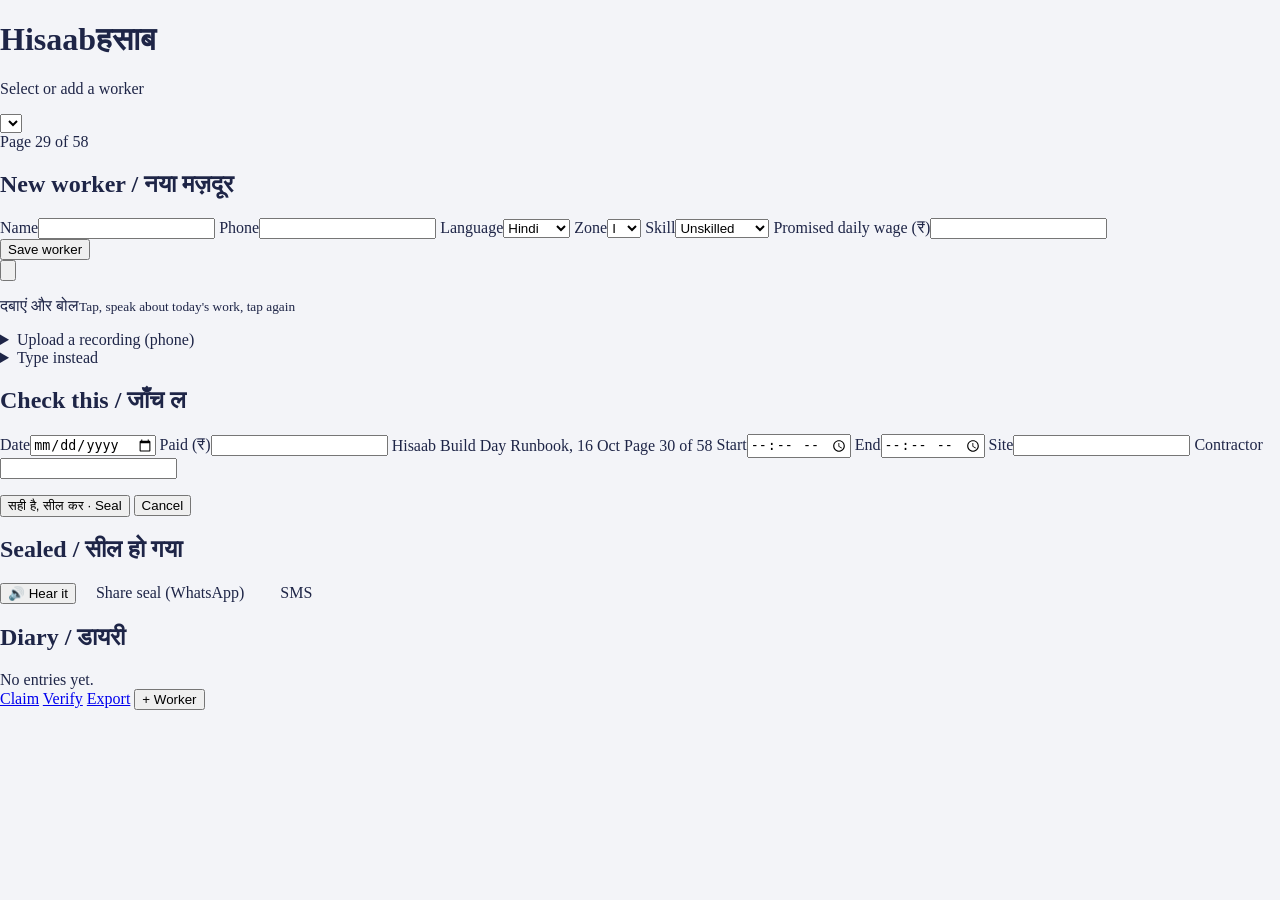
==== static/index.html @ 0469c49f "Frontend work" ====
<!doctype html>
<html lang="hi">
<head>
<meta charset="utf-8">
<meta name="viewport" content="width=device-width, initial-scale=1">
<title>Hisaab</title>
<link rel="stylesheet" href="style.css">
<link rel="manifest" href="manifest.json">
<meta name="theme-color" content="#B5452A">
<link rel="apple-touch-icon" href="icon-192.png">
</head>
<body>
<header class="top">
<img src="logo.png" alt="" class="logo" onerror="this.remove()">
<div><h1>Hisaab<span class="deva">हसाब</span></h1><p id="who" 
class="muted">Select or add a worker</p></div>
<select id="workerSel" aria-label="Worker"></select>
</header>
Page 29 of 58
<main>
  <section id="register" class="card hidden">
    <h2>New worker / नया मज़दूर</h2>
    <div class="grid">
      <label class="wide">Name<input id="rName"></label>
      <label>Phone<input id="rPhone" inputmode="tel"></label>
      <label>Language<select id="rLang"><option value="hi">Hindi</option>
<option value="mr">Marathi</option></select></label>
      <label>Zone<select id="rZone"><option>I</option><option>II</option>
<option>III</option></select></label>
      <label>Skill<select id="rSkill"><option 
value="unskilled">Unskilled</option><option value="semi_skilled">Semi
skilled</option><option value="skilled">Skilled</option></select></label>
      <label class="wide">Promised daily wage (₹)<input id="rRate" 
type="number"></label>
    </div>
    <div class="row"><button id="rSave" class="primary">Save worker</button>
</div>
  </section>
  <section id="record" class="card">
    <button id="micBtn" class="mic" aria-label="Record">
      <svg viewBox="0 0 24 24"><path d="M12 14a3 3 0 0 0 3-3V5a3 3 0 0 0-6 
0v6a3 3 0 0 0 3 3zm5-3a5 5 0 0 1-10 0H5a7 7 0 0 0 6 6.92V21h2v-3.08A7 7 0 0 0 
19 11h-2z"/></svg>
    </button>
    <p id="micLabel" class="big">दबाएं और बोल<small>Tap, speak about today's 
work, tap again</small></p>
    <p id="timer"></p>
    <p id="status" class="muted" style="text-align:center"></p>
    <details><summary>Upload a recording (phone)</summary><input type="file" 
accept="audio/*" capture id="fileIn"></details>
    <details><summary>Type instead</summary><textarea id="typed" 
placeholder="aaj subah 8 se shaam 6 tak..."></textarea>
      <div class="row"><button id="typedBtn" class="ghost">Make 
draft</button></div></details>
  </section>
  <section id="draft" class="card hidden">
    <h2>Check this / जाँच ल</h2>
    <p id="transcript" class="quote"></p>
    <div class="grid">
      <label>Date<input id="fDate" type="date"></label>
      <label>Paid (₹)<input id="fPaid" type="number"></label>
Hisaab Build Day Runbook, 16 Oct
Page 30 of 58
      <label>Start<input id="fStart" type="time"></label>
      <label>End<input id="fEnd" type="time"></label>
      <label>Site<input id="fSite"></label>
      <label>Contractor<input id="fContractor"></label>
    </div>
    <p id="timing" class="muted"></p>
    <div class="row">
      <button id="sealBtn" class="primary">सही है, सील कर · Seal</button>
      <button id="cancelBtn" class="ghost">Cancel</button>
    </div>
  </section>
  <section id="sealed" class="card sealedcard hidden">
    <h2>Sealed / सील हो गया</h2>
    <p id="sealedText"></p>
    <p class="hash" id="sealedHash"></p>
    <div class="row">
      <button id="speakBtn" class="ghost">
🔊
 Hear it</button>
      <a id="waLink" class="ghost" target="_blank" style="padding:12px 
16px;border-radius:12px;text-decoration:none">Share seal (WhatsApp)</a>
      <a id="smsLink" class="ghost" style="padding:12px 16px;border
radius:12px;text-decoration:none">SMS</a>
    </div>
  </section>
  <section class="card">
    <h2>Diary / डायरी</h2>
    <div id="diaryList" class="muted">No entries yet.</div>
  </section>
</main>
<nav class="bottom">
  <a id="claimLink" href="#">Claim</a>
  <a id="verifyLink" href="#">Verify</a>
  <a id="exportLink" href="#">Export</a>
  <button id="addWorker">+ Worker</button>
</nav>
<script src="app.js"></script>
</body>
</html>
---- static/style.css ----
:root{--ink:#1E2547;--indigo:#23305E;--brick:#B5452A;--turmeric:#F2A900;--
seal:#2E7D4F;--slate:#5B6B9A;--mist:#F3F4F8;--brickTint:#FBEDE8;--
line:#D9DCE6}
*{box-sizing:border-box}
body{margin:0;background:var(--mist);color:var(--ink);font:18px/1.45 "Segoe 
UI","Nirmala UI",system-ui,sans-serif}
h1,h2{font-family:"Bookman Old Style",Georgia,serif;color:var(--
indigo);margin:0}
h1{font-size:26px}h2{font-size:20px;margin-bottom:12px}
.deva{font-family:"Nirmala UI","Mangal",sans-serif;color:var(--brick);font
size:20px;margin-left:6px}
.top{display:flex;gap:12px;align-items:center;padding:14px 
18px;background:#fff;border-bottom:1px solid var(--
line);position:sticky;top:0;z-index:2}
.top select{margin-left:auto;font-size:16px;padding:6px}
.logo{height:40px}
main{max-width:560px;margin:0 auto;padding:16px 14px 110px}
.card{background:#fff;border-radius:16px;padding:18px;margin-bottom:16px;box
shadow:0 2px 10px rgba(30,37,71,.06)}
.hidden{display:none}
.muted{color:var(--slate);font-size:15px;margin:2px 0}
.big{font-size:22px;font-weight:600;text-align:center;margin:10px 0 0}
.big small{display:block;font-size:14px;font-weight:400;color:var(--slate)}
.mic{display:block;margin:6px auto;width:150px;height:150px;border
radius:50%;border:0;background:var(--brick);cursor:pointer;box-shadow:0 8px 
24px rgba(181,69,42,.35)}
.mic svg{width:64px;height:64px;fill:#fff}
.mic.rec{background:var(--indigo);animation:pulse 1.2s infinite}
@keyframes pulse{50%{box-shadow:0 0 0 18px rgba(35,48,94,.15)}}
#timer{text-align:center;font:600 20px "Courier New",monospace;margin:4px 0}
details{margin-top:12px;font-size:15px}summary{cursor:pointer;color:var(--
slate)}
textarea,input,select{font:inherit;width:100%;padding:10px;border:1px solid 
var(--line);border-radius:10px;background:#fff}
textarea{min-height:70px}
.grid{display:grid;grid-template-columns:1fr 1fr;gap:10px}
.grid label{font-size:14px;color:var(--slate)}
.grid .wide{grid-column:1/3}
.need input{border:2px solid var(--turmeric);background:#FFF8E5}
.quote{font-style:italic;background:var(--mist);padding:10px 12px;border
radius:10px}
.row{display:flex;gap:10px;margin-top:14px;flex-wrap:wrap}
button{font:inherit;border-radius:12px;padding:12px 
Page 28 of 58
Hisaab Build Day Runbook, 16 Oct
16px;border:0;cursor:pointer}
.primary{background:var(--brick);color:#fff;font-weight:600;flex:1}
.ghost{background:var(--mist);color:var(--indigo)}
.sealedcard{border:2px solid var(--brick)}
.hash{font:14px "Courier New",monospace;color:var(--slate);word-break:break
all}
.day{display:flex;gap:10px;align-items:center;padding:10px 0;border
bottom:1px solid var(--line)}
.day .d{width:92px;font-weight:600;color:var(--indigo)}
.day .m{flex:1;font-size:15px}
.day .h{font:12px "Courier New",monospace;color:var(--slate)}
.day.gap{opacity:.6;border-bottom-style:dashed}
.bottom{position:fixed;bottom:0;left:0;right:0;display:flex;gap:8px;justify
content:center;padding:10px;background:#fff;border-top:1px solid var(--line)}
.bottom a,.bottom button{padding:10px 14px;border
radius:10px;background:var(--mist);color:var(--indigo);text
decoration:none;font-size:15px;font-weight:600}
.toast{position:fixed;left:50%;bottom:80px;transform:translateX(-50%);backgro
und:var(--ink);color:#fff;padding:10px 16px;border-radius:10px;font-size:15px}
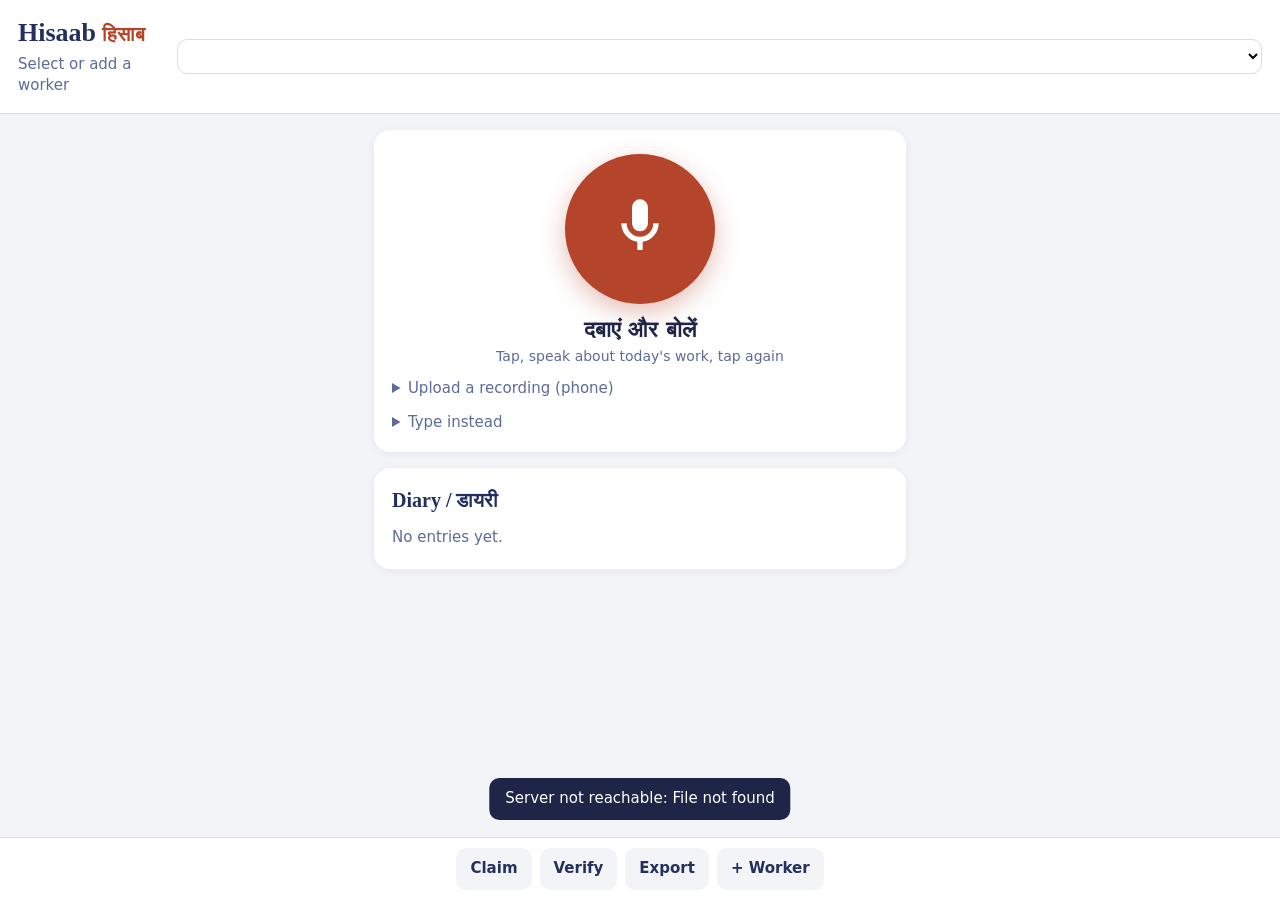
==== commit 88d3af82: "Step 6: verify page, export, repaired app screens, 6 PM fix - Add static/verify.html and GET /api/wo" ====
--- a/static/index.html
+++ b/static/index.html
@@ -11,56 +11,43 @@
 </head>
 <body>
 <header class="top">
-<img src="logo.png" alt="" class="logo" onerror="this.remove()">
-<div><h1>Hisaab<span class="deva">हसाब</span></h1><p id="who" 
-class="muted">Select or add a worker</p></div>
-<select id="workerSel" aria-label="Worker"></select>
+  <img src="logo.png" alt="" class="logo" onerror="this.remove()">
+  <div><h1>Hisaab<span class="deva">हिसाब</span></h1><p id="who" class="muted">Select or add a worker</p></div>
+  <select id="workerSel" aria-label="Worker"></select>
 </header>
-Page 29 of 58
+
 <main>
   <section id="register" class="card hidden">
-    <h2>New worker / नया मज़दूर</h2>
+    <h2>New worker / नया मज़दूर</h2>
     <div class="grid">
       <label class="wide">Name<input id="rName"></label>
       <label>Phone<input id="rPhone" inputmode="tel"></label>
-      <label>Language<select id="rLang"><option value="hi">Hindi</option>
-<option value="mr">Marathi</option></select></label>
-      <label>Zone<select id="rZone"><option>I</option><option>II</option>
-<option>III</option></select></label>
-      <label>Skill<select id="rSkill"><option 
-value="unskilled">Unskilled</option><option value="semi_skilled">Semi
-skilled</option><option value="skilled">Skilled</option></select></label>
-      <label class="wide">Promised daily wage (₹)<input id="rRate" 
-type="number"></label>
+      <label>Language<select id="rLang"><option value="hi">Hindi</option><option value="mr">Marathi</option></select></label>
+      <label>Zone<select id="rZone"><option>I</option><option>II</option><option>III</option></select></label>
+      <label>Skill<select id="rSkill"><option value="unskilled">Unskilled</option><option value="semi_skilled">Semi-skilled</option><option value="skilled">Skilled</option></select></label>
+      <label class="wide">Promised daily wage (₹)<input id="rRate" type="number"></label>
     </div>
-    <div class="row"><button id="rSave" class="primary">Save worker</button>
-</div>
+    <div class="row"><button id="rSave" class="primary">Save worker</button></div>
   </section>
+
   <section id="record" class="card">
     <button id="micBtn" class="mic" aria-label="Record">
-      <svg viewBox="0 0 24 24"><path d="M12 14a3 3 0 0 0 3-3V5a3 3 0 0 0-6 
-0v6a3 3 0 0 0 3 3zm5-3a5 5 0 0 1-10 0H5a7 7 0 0 0 6 6.92V21h2v-3.08A7 7 0 0 0 
-19 11h-2z"/></svg>
+      <svg viewBox="0 0 24 24"><path d="M12 14a3 3 0 0 0 3-3V5a3 3 0 0 0-6 0v6a3 3 0 0 0 3 3zm5-3a5 5 0 0 1-10 0H5a7 7 0 0 0 6 6.92V21h2v-3.08A7 7 0 0 0 19 11h-2z"/></svg>
     </button>
-    <p id="micLabel" class="big">दबाएं और बोल<small>Tap, speak about today's 
-work, tap again</small></p>
+    <p id="micLabel" class="big">दबाएं और बोलें<small>Tap, speak about today's work, tap again</small></p>
     <p id="timer"></p>
     <p id="status" class="muted" style="text-align:center"></p>
-    <details><summary>Upload a recording (phone)</summary><input type="file" 
-accept="audio/*" capture id="fileIn"></details>
-    <details><summary>Type instead</summary><textarea id="typed" 
-placeholder="aaj subah 8 se shaam 6 tak..."></textarea>
-      <div class="row"><button id="typedBtn" class="ghost">Make 
-draft</button></div></details>
+    <details><summary>Upload a recording (phone)</summary><input type="file" accept="audio/*" capture id="fileIn"></details>
+    <details><summary>Type instead</summary><textarea id="typed" placeholder="aaj subah 8 se shaam 6 tak..."></textarea>
+      <div class="row"><button id="typedBtn" class="ghost">Make draft</button></div></details>
   </section>
+
   <section id="draft" class="card hidden">
-    <h2>Check this / जाँच ल</h2>
+    <h2>Check this / जाँच लें</h2>
     <p id="transcript" class="quote"></p>
     <div class="grid">
       <label>Date<input id="fDate" type="date"></label>
       <label>Paid (₹)<input id="fPaid" type="number"></label>
-Hisaab Build Day Runbook, 16 Oct
-Page 30 of 58
       <label>Start<input id="fStart" type="time"></label>
       <label>End<input id="fEnd" type="time"></label>
       <label>Site<input id="fSite"></label>
@@ -68,29 +55,28 @@
     </div>
     <p id="timing" class="muted"></p>
     <div class="row">
-      <button id="sealBtn" class="primary">सही है, सील कर · Seal</button>
+      <button id="sealBtn" class="primary">सही है, सील करें · Seal</button>
       <button id="cancelBtn" class="ghost">Cancel</button>
     </div>
   </section>
+
   <section id="sealed" class="card sealedcard hidden">
     <h2>Sealed / सील हो गया</h2>
     <p id="sealedText"></p>
     <p class="hash" id="sealedHash"></p>
     <div class="row">
-      <button id="speakBtn" class="ghost">
-🔊
- Hear it</button>
-      <a id="waLink" class="ghost" target="_blank" style="padding:12px 
-16px;border-radius:12px;text-decoration:none">Share seal (WhatsApp)</a>
-      <a id="smsLink" class="ghost" style="padding:12px 16px;border
-radius:12px;text-decoration:none">SMS</a>
+      <button id="speakBtn" class="ghost">🔊 Hear it</button>
+      <a id="waLink" class="ghost" target="_blank" style="padding:12px 16px;border-radius:12px;text-decoration:none">Share seal (WhatsApp)</a>
+      <a id="smsLink" class="ghost" style="padding:12px 16px;border-radius:12px;text-decoration:none">SMS</a>
     </div>
   </section>
+
   <section class="card">
     <h2>Diary / डायरी</h2>
     <div id="diaryList" class="muted">No entries yet.</div>
   </section>
 </main>
+
 <nav class="bottom">
   <a id="claimLink" href="#">Claim</a>
   <a id="verifyLink" href="#">Verify</a>
@@ -99,4 +85,4 @@
 </nav>
 <script src="app.js"></script>
 </body>
-</html>+</html>
--- a/static/style.css
+++ b/static/style.css
@@ -1,64 +1,42 @@
-:root{--ink:#1E2547;--indigo:#23305E;--brick:#B5452A;--turmeric:#F2A900;--
-seal:#2E7D4F;--slate:#5B6B9A;--mist:#F3F4F8;--brickTint:#FBEDE8;--
-line:#D9DCE6}
+:root{--ink:#1E2547;--indigo:#23305E;--brick:#B5452A;--turmeric:#F2A900;--seal:#2E7D4F;--slate:#5B6B9A;--mist:#F3F4F8;--brickTint:#FBEDE8;--line:#D9DCE6}
 *{box-sizing:border-box}
-body{margin:0;background:var(--mist);color:var(--ink);font:18px/1.45 "Segoe 
-UI","Nirmala UI",system-ui,sans-serif}
-h1,h2{font-family:"Bookman Old Style",Georgia,serif;color:var(--
-indigo);margin:0}
+body{margin:0;background:var(--mist);color:var(--ink);font:18px/1.45 "Segoe UI","Nirmala UI",system-ui,sans-serif}
+h1,h2{font-family:"Bookman Old Style",Georgia,serif;color:var(--indigo);margin:0}
 h1{font-size:26px}h2{font-size:20px;margin-bottom:12px}
-.deva{font-family:"Nirmala UI","Mangal",sans-serif;color:var(--brick);font
-size:20px;margin-left:6px}
-.top{display:flex;gap:12px;align-items:center;padding:14px 
-18px;background:#fff;border-bottom:1px solid var(--
-line);position:sticky;top:0;z-index:2}
+.deva{font-family:"Nirmala UI","Mangal",sans-serif;color:var(--brick);font-size:20px;margin-left:6px}
+.top{display:flex;gap:12px;align-items:center;padding:14px 18px;background:#fff;border-bottom:1px solid var(--line);position:sticky;top:0;z-index:2}
 .top select{margin-left:auto;font-size:16px;padding:6px}
 .logo{height:40px}
 main{max-width:560px;margin:0 auto;padding:16px 14px 110px}
-.card{background:#fff;border-radius:16px;padding:18px;margin-bottom:16px;box
-shadow:0 2px 10px rgba(30,37,71,.06)}
+.card{background:#fff;border-radius:16px;padding:18px;margin-bottom:16px;box-shadow:0 2px 10px rgba(30,37,71,.06)}
 .hidden{display:none}
 .muted{color:var(--slate);font-size:15px;margin:2px 0}
 .big{font-size:22px;font-weight:600;text-align:center;margin:10px 0 0}
 .big small{display:block;font-size:14px;font-weight:400;color:var(--slate)}
-.mic{display:block;margin:6px auto;width:150px;height:150px;border
-radius:50%;border:0;background:var(--brick);cursor:pointer;box-shadow:0 8px 
-24px rgba(181,69,42,.35)}
+.mic{display:block;margin:6px auto;width:150px;height:150px;border-radius:50%;border:0;background:var(--brick);cursor:pointer;box-shadow:0 8px 24px rgba(181,69,42,.35)}
 .mic svg{width:64px;height:64px;fill:#fff}
 .mic.rec{background:var(--indigo);animation:pulse 1.2s infinite}
 @keyframes pulse{50%{box-shadow:0 0 0 18px rgba(35,48,94,.15)}}
 #timer{text-align:center;font:600 20px "Courier New",monospace;margin:4px 0}
-details{margin-top:12px;font-size:15px}summary{cursor:pointer;color:var(--
-slate)}
-textarea,input,select{font:inherit;width:100%;padding:10px;border:1px solid 
-var(--line);border-radius:10px;background:#fff}
+details{margin-top:12px;font-size:15px}summary{cursor:pointer;color:var(--slate)}
+textarea,input,select{font:inherit;width:100%;padding:10px;border:1px solid var(--line);border-radius:10px;background:#fff}
 textarea{min-height:70px}
 .grid{display:grid;grid-template-columns:1fr 1fr;gap:10px}
 .grid label{font-size:14px;color:var(--slate)}
 .grid .wide{grid-column:1/3}
 .need input{border:2px solid var(--turmeric);background:#FFF8E5}
-.quote{font-style:italic;background:var(--mist);padding:10px 12px;border
-radius:10px}
+.quote{font-style:italic;background:var(--mist);padding:10px 12px;border-radius:10px}
 .row{display:flex;gap:10px;margin-top:14px;flex-wrap:wrap}
-button{font:inherit;border-radius:12px;padding:12px 
-Page 28 of 58
-Hisaab Build Day Runbook, 16 Oct
-16px;border:0;cursor:pointer}
+button{font:inherit;border-radius:12px;padding:12px 16px;border:0;cursor:pointer}
 .primary{background:var(--brick);color:#fff;font-weight:600;flex:1}
 .ghost{background:var(--mist);color:var(--indigo)}
 .sealedcard{border:2px solid var(--brick)}
-.hash{font:14px "Courier New",monospace;color:var(--slate);word-break:break
-all}
-.day{display:flex;gap:10px;align-items:center;padding:10px 0;border
-bottom:1px solid var(--line)}
+.hash{font:14px "Courier New",monospace;color:var(--slate);word-break:break-all}
+.day{display:flex;gap:10px;align-items:center;padding:10px 0;border-bottom:1px solid var(--line)}
 .day .d{width:92px;font-weight:600;color:var(--indigo)}
 .day .m{flex:1;font-size:15px}
 .day .h{font:12px "Courier New",monospace;color:var(--slate)}
 .day.gap{opacity:.6;border-bottom-style:dashed}
-.bottom{position:fixed;bottom:0;left:0;right:0;display:flex;gap:8px;justify
-content:center;padding:10px;background:#fff;border-top:1px solid var(--line)}
-.bottom a,.bottom button{padding:10px 14px;border
-radius:10px;background:var(--mist);color:var(--indigo);text
-decoration:none;font-size:15px;font-weight:600}
-.toast{position:fixed;left:50%;bottom:80px;transform:translateX(-50%);backgro
-und:var(--ink);color:#fff;padding:10px 16px;border-radius:10px;font-size:15px}+.bottom{position:fixed;bottom:0;left:0;right:0;display:flex;gap:8px;justify-content:center;padding:10px;background:#fff;border-top:1px solid var(--line)}
+.bottom a,.bottom button{padding:10px 14px;border-radius:10px;background:var(--mist);color:var(--indigo);text-decoration:none;font-size:15px;font-weight:600}
+.toast{position:fixed;left:50%;bottom:80px;transform:translateX(-50%);background:var(--ink);color:#fff;padding:10px 16px;border-radius:10px;font-size:15px}
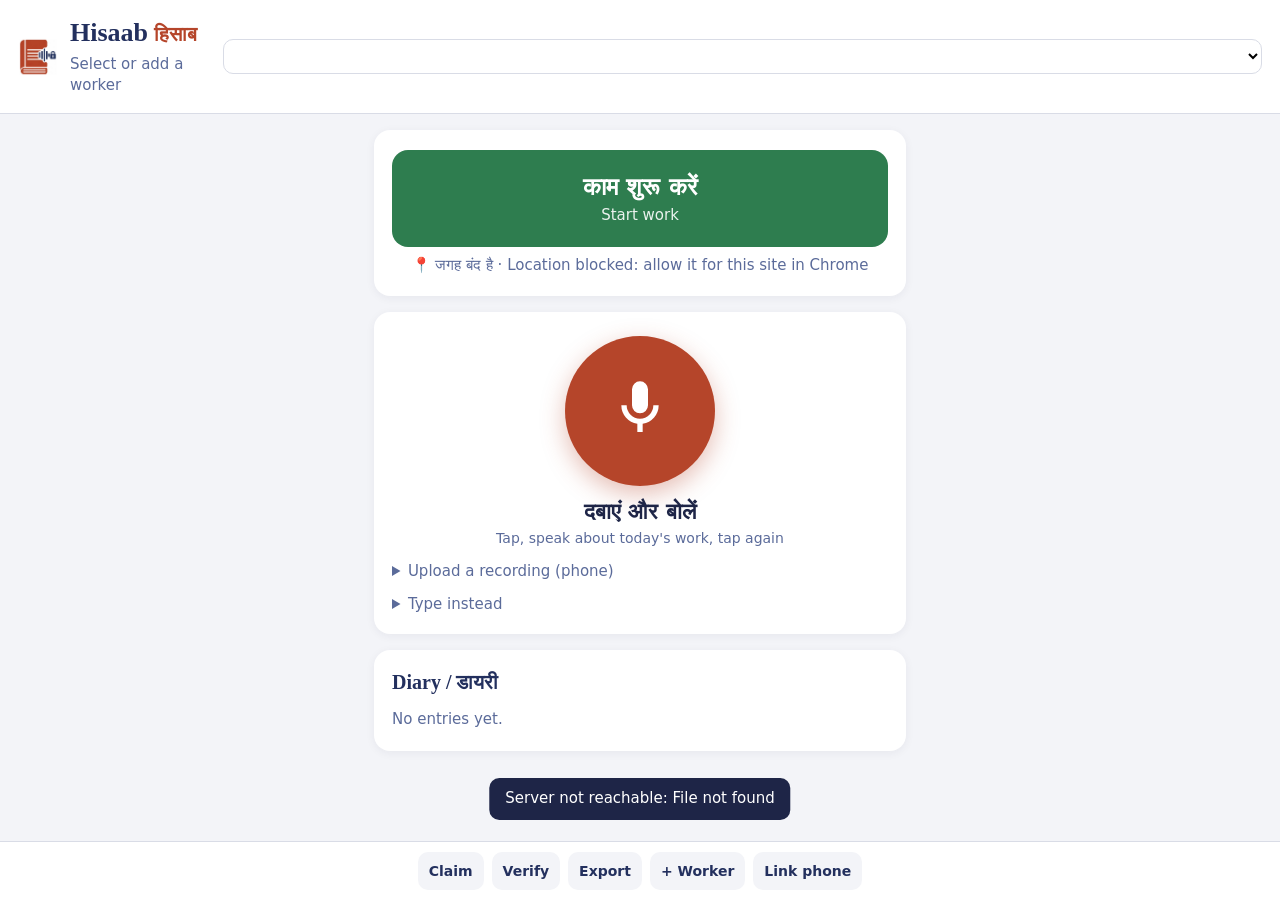
==== commit 4f600043: "Final Build Commit" ====
--- a/static/index.html
+++ b/static/index.html
@@ -30,6 +30,13 @@
     <div class="row"><button id="rSave" class="primary">Save worker</button></div>
   </section>
 
+  <section id="shift" class="card shiftcard">
+    <p id="shiftState" class="muted" style="text-align:center"></p>
+    <p id="shiftTimer" class="timer"></p>
+    <button id="shiftBtn" class="bigbtn start">काम शुरू करें<small>Start work</small></button>
+    <p id="gps" class="muted" style="text-align:center;margin-top:8px"></p>
+  </section>
+
   <section id="record" class="card">
     <button id="micBtn" class="mic" aria-label="Record">
       <svg viewBox="0 0 24 24"><path d="M12 14a3 3 0 0 0 3-3V5a3 3 0 0 0-6 0v6a3 3 0 0 0 3 3zm5-3a5 5 0 0 1-10 0H5a7 7 0 0 0 6 6.92V21h2v-3.08A7 7 0 0 0 19 11h-2z"/></svg>
@@ -45,6 +52,7 @@
   <section id="draft" class="card hidden">
     <h2>Check this / जाँच लें</h2>
     <p id="transcript" class="quote"></p>
+    <p id="check" class="check"></p>
     <div class="grid">
       <label>Date<input id="fDate" type="date"></label>
       <label>Paid (₹)<input id="fPaid" type="number"></label>
@@ -82,7 +90,22 @@
   <a id="verifyLink" href="#">Verify</a>
   <a id="exportLink" href="#">Export</a>
   <button id="addWorker">+ Worker</button>
+  <button id="linkPhone">Link phone</button>
 </nav>
+
+<div id="cam" class="overlay hidden">
+  <p id="camLabel" class="overlaylabel"></p>
+  <video id="camVideo" autoplay playsinline muted></video>
+  <button id="camShot" class="shutter" aria-label="Take photo"></button>
+  <button id="camCancel" class="ghost">Cancel</button>
+</div>
+
+<div id="pairBox" class="overlay hidden">
+  <p class="overlaylabel">फ़ोन से स्कैन करें · Scan with the worker's phone</p>
+  <img id="pairQr" alt="Link phone QR" width="220" height="220">
+  <p id="pairUrl" class="overlaynote"></p>
+  <button id="pairClose" class="ghost">Close</button>
+</div>
 <script src="app.js"></script>
 </body>
 </html>
--- a/static/style.css
+++ b/static/style.css
@@ -40,3 +40,22 @@
 .bottom{position:fixed;bottom:0;left:0;right:0;display:flex;gap:8px;justify-content:center;padding:10px;background:#fff;border-top:1px solid var(--line)}
 .bottom a,.bottom button{padding:10px 14px;border-radius:10px;background:var(--mist);color:var(--indigo);text-decoration:none;font-size:15px;font-weight:600}
 .toast{position:fixed;left:50%;bottom:80px;transform:translateX(-50%);background:var(--ink);color:#fff;padding:10px 16px;border-radius:10px;font-size:15px}
+.bigbtn{display:block;width:100%;font-size:24px;font-weight:700;padding:20px;border-radius:16px;color:#fff}
+.bigbtn small{display:block;font-size:15px;font-weight:500;opacity:.9}
+.bigbtn.start{background:var(--seal)}
+.bigbtn.end{background:var(--brick)}
+.timer{text-align:center;font:700 34px "Courier New",monospace;color:var(--indigo);margin:4px 0}
+.timer:empty{display:none}
+.check{padding:10px 12px;border-radius:10px;font-size:15px;margin:10px 0 0;background:var(--mist)}
+.check.ok{background:#E8F3EC;color:var(--seal)}
+.check.warn{background:#FFF8E5;color:#7A4E00;border:1px solid var(--turmeric)}
+.okt{color:var(--seal)}.warnt{color:#7A4E00}
+.overlay{position:fixed;inset:0;background:rgba(30,37,71,.96);z-index:10;display:flex;flex-direction:column;align-items:center;justify-content:center;gap:16px;padding:16px}
+.overlay.hidden{display:none}
+.overlay video{width:100%;max-width:480px;max-height:60vh;border-radius:14px;background:#000}
+.overlay img{background:#fff;padding:10px;border-radius:12px}
+.overlaylabel{color:#fff;font-size:22px;font-weight:600;text-align:center;margin:0}
+.overlaynote{color:#C9CEE0;font-size:14px;margin:0;word-break:break-all;text-align:center}
+.shutter{width:78px;height:78px;border-radius:50%;background:#fff;border:6px solid var(--brick);padding:0}
+.bottom{flex-wrap:wrap}
+.bottom a,.bottom button{padding:9px 11px;font-size:14px}
